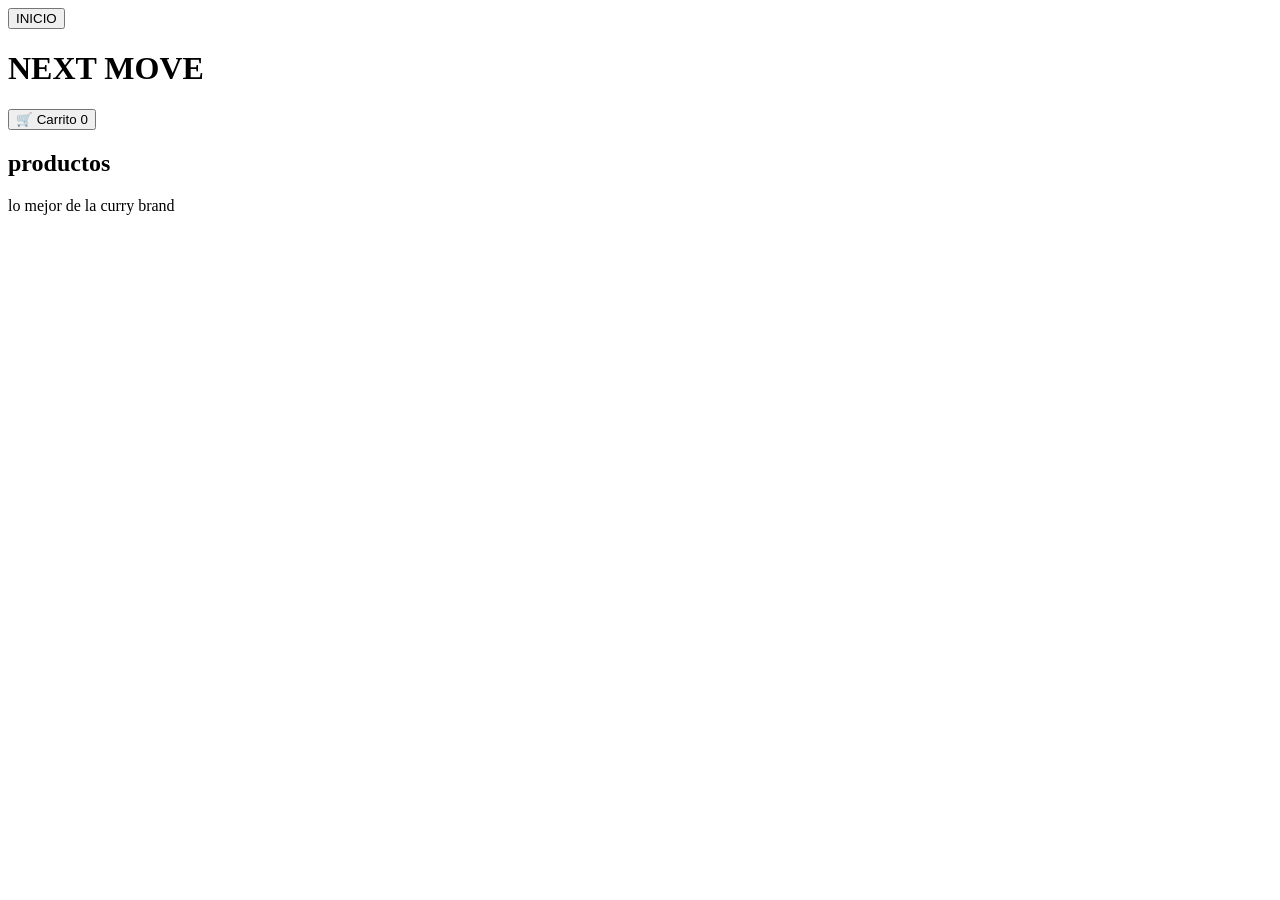
==== galeria.html @ 404113a7 "Add files via upload" ====
<html lang="es">
<head>
  <meta charset="UTF-8" />
  <meta name="viewport" content="width=device-width, initial-scale=1.0" />
  <title>curry brand</title>
 <link rel="stylesheet" href="css/galeria.css">
</head>

<body>
 
  <header>

    <button id="btn-inicio" onclick="window.location.href='index.html';" >INICIO</button>


    <h1>NEXT MOVE</h1>
    <button id="btn-carrito">
      🛒 Carrito
      <span id="contador-badge">0</span>
    </button>

  </header>
 

  <main>
    <div class="seccion-titulo">
      <h2>productos </h2>
      <p>lo mejor de la curry brand </p>
    </div>


    
    <div id="galeria"></div>
  </main>
    <script src="js/data.js"></script>
  <script src="js/galeria.js"></script>
  
</body>
</html>
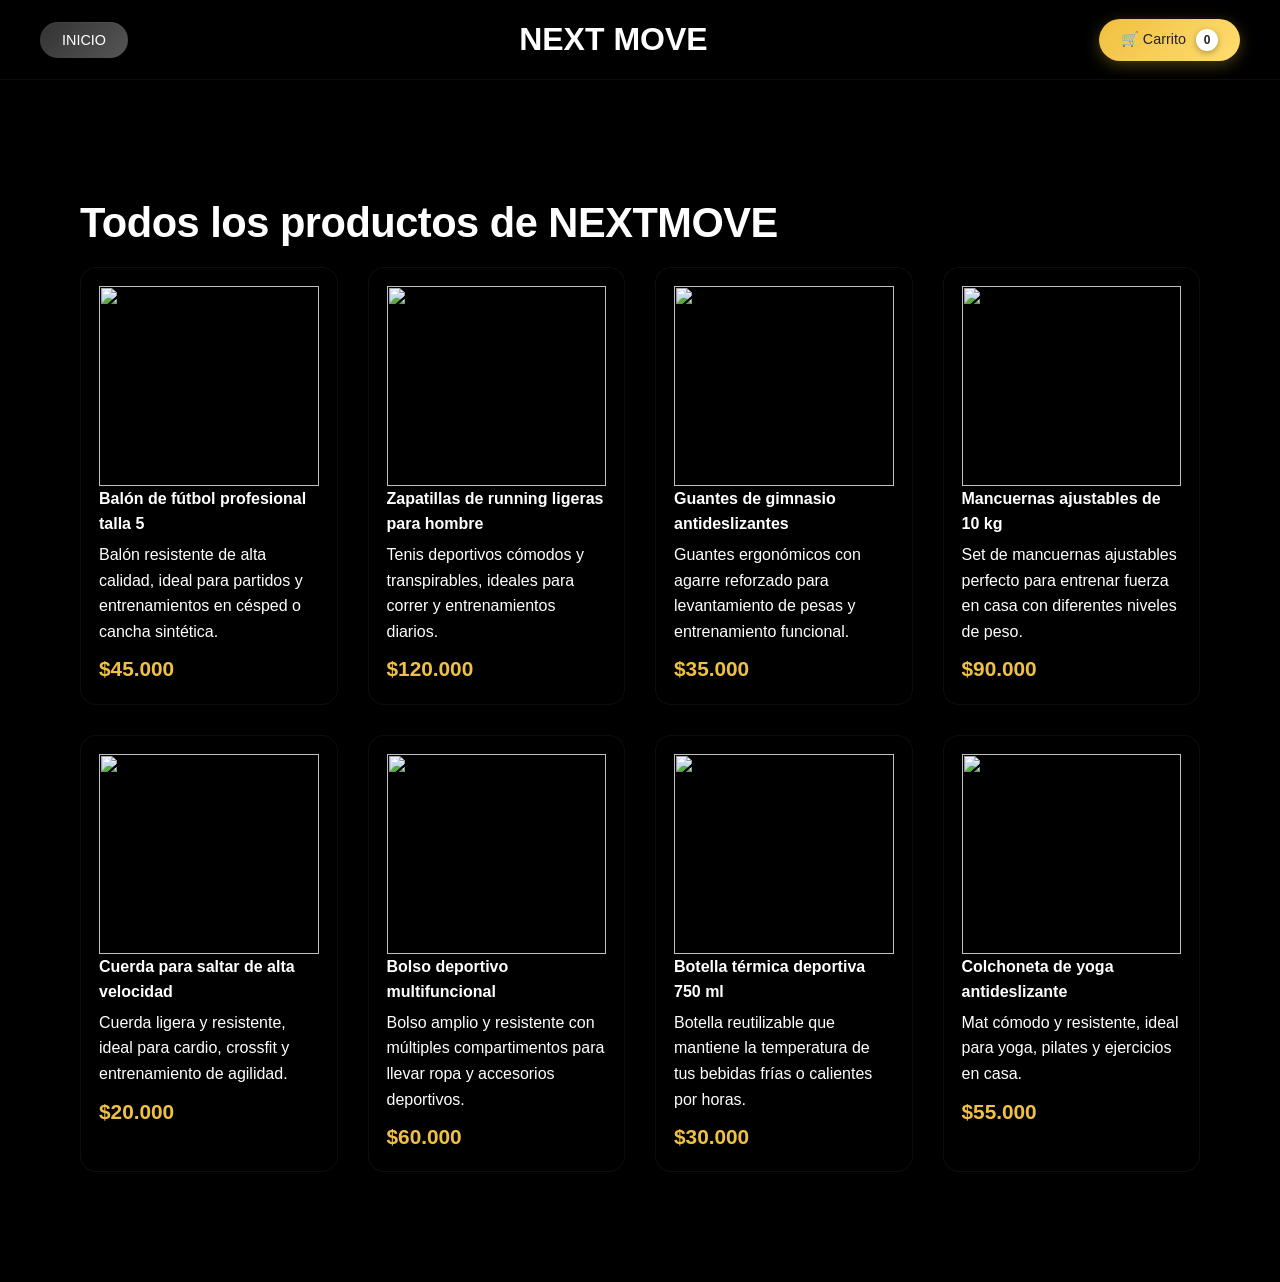
==== commit 315cae8d: "LPLP" ====
--- a/galeria.html
+++ b/galeria.html
@@ -24,8 +24,7 @@
 
   <main>
     <div class="seccion-titulo">
-      <h2>productos </h2>
-      <p>lo mejor de la curry brand </p>
+      <h2>Todos los productos de NEXTMOVE </h2>
     </div>
 
 
--- a/css/galeria.css
+++ b/css/galeria.css
@@ -0,0 +1,242 @@
+/* RESET */
+*, *::before, *::after {
+  box-sizing: border-box;
+  margin: 0;
+  padding: 0;
+}
+
+/* VARIABLES */
+:root {
+  --color-fondo: #000000;
+  --color-fondo-sec: #000000;
+  --color-superficie: rgb(0, 0, 0);
+  --color-texto: #ffffff;
+  --color-secundario: #cccccc;
+  --color-acento: #f0c040;
+
+  --sombra: 0 10px 30px rgba(0,0,0,0.5);
+  --radio: 16px;
+}
+
+/* BODY */
+body {
+  font-family: 'Segoe UI', sans-serif;
+  background: linear-gradient(135deg, var(--color-fondo), var(--color-fondo-sec));
+  color: var(--color-texto);
+  line-height: 1.6;
+  -webkit-font-smoothing: antialiased;
+}
+
+/* HEADER */
+header {
+  position: sticky;
+  top: 0;
+  width: 100%;
+  background: rgba(0, 0, 0, 0.75);
+  backdrop-filter: blur(14px);
+  padding: 14px 40px;
+  display: flex;
+  justify-content: space-between;
+  align-items: center;
+  z-index: 100;
+  box-shadow: 0 6px 25px rgba(0,0,0,0.6);
+  border-bottom: 1px solid rgba(255,255,255,0.05);
+}
+
+/* BOTONES BASE */
+#btn-carrito,
+#btn-inicio {
+  display: flex;
+  align-items: center;
+  gap: 10px;
+  padding: 10px 22px;
+  border-radius: 50px;
+  border: none;
+  font-size: 0.9rem;
+  cursor: pointer;
+  transition: all 0.25s ease;
+  font-weight: 500;
+}
+
+/* BOTÓN INICIO */
+#btn-inicio {
+  background: linear-gradient(135deg, #333, #555);
+  color: white;
+  box-shadow: inset 0 1px 0 rgba(255,255,255,0.05);
+}
+
+#btn-inicio:hover {
+  background: var(--color-acento);
+  color: #222;
+  transform: translateY(-2px);
+  box-shadow: 0 8px 20px rgba(0,0,0,0.4);
+}
+
+/* BOTÓN CARRITO */
+#btn-carrito {
+  background: linear-gradient(135deg, #f0c040, #ffdd70);
+  color: #222;
+  box-shadow: 0 4px 15px rgba(240,192,64,0.3);
+}
+
+#btn-carrito:hover {
+  transform: translateY(-2px) scale(1.05);
+  box-shadow: 0 8px 25px rgba(240,192,64,0.5);
+}
+
+/* BADGE */
+#contador-badge {
+  background: white;
+  color: #222;
+  border-radius: 50%;
+  width: 22px;
+  height: 22px;
+  font-size: 0.75rem;
+  display: flex;
+  align-items: center;
+  justify-content: center;
+  font-weight: bold;
+  box-shadow: 0 2px 6px rgba(0,0,0,0.3);
+}
+
+/* MAIN */
+main {
+  padding: 110px 40px;
+  max-width: 1200px;
+  margin: auto;
+}
+
+/* TITULO */
+.seccion-titulo h2 {
+  font-size: 2.6rem;
+  margin-bottom: 10px;
+  letter-spacing: -0.5px;
+}
+
+.seccion-titulo p {
+  color: #bbb;
+}
+
+/* GRID */
+#galeria {
+  display: grid;
+  grid-template-columns: repeat(auto-fill, minmax(240px, 1fr));
+  gap: 30px;
+}
+
+/* CARD */
+.card {
+  background: rgba(0,0,0,0.55);
+  backdrop-filter: blur(8px);
+  border-radius: var(--radio);
+  overflow: hidden;
+  box-shadow: var(--sombra);
+  transition: all 0.35s ease;
+  border: 1px solid rgba(255,255,255,0.05);
+}
+
+.card:hover {
+  transform: translateY(-10px) scale(1.01);
+  box-shadow: 0 25px 60px rgba(0,0,0,0.8);
+}
+
+/* IMAGEN */
+.card-img {
+  width: 100%;
+  height: 200px;
+  object-fit: cover;
+  transition: transform 0.5s ease;
+}
+
+.card:hover .card-img {
+  transform: scale(1.08);
+}
+
+/* CONTENIDO */
+.card-body {
+  padding: 18px;
+}
+
+.card-nombre {
+  font-weight: 600;
+  margin-bottom: 5px;
+}
+
+.card-descripcion {
+  font-size: 0.85rem;
+  color: #bbb;
+  line-height: 1.4;
+}
+
+.card-precio {
+  color: var(--color-acento);
+  font-size: 1.3rem;
+  font-weight: bold;
+  margin-top: 8px;
+}
+
+/* ACCIONES */
+.card-acciones {
+  padding: 15px;
+  display: flex;
+  align-items: center;
+  gap: 10px;
+}
+
+/* BOTONES + / - */
+.btn-sumar,
+.btn-restar {
+  width: 32px;
+  height: 32px;
+  border-radius: 50%;
+  border: none;
+  background: #2a2a2a;
+  color: white;
+  cursor: pointer;
+  transition: all 0.25s ease;
+}
+
+.btn-sumar:hover {
+  background: #0f5132;
+  transform: scale(1.1);
+}
+
+.btn-restar:hover {
+  background: #7f1d1d;
+  transform: scale(1.1);
+}
+
+/* BOTON AGREGAR */
+.btn-agregar {
+  margin-left: auto;
+  background: linear-gradient(135deg, #f0c040, #ffdd70);
+  color: #222;
+  border: none;
+  padding: 8px 18px;
+  border-radius: 50px;
+  cursor: pointer;
+  transition: all 0.3s ease;
+  font-weight: 600;
+  box-shadow: 0 4px 15px rgba(240,192,64,0.3);
+}
+
+.btn-agregar:hover {
+  transform: translateY(-2px) scale(1.05);
+  box-shadow: 0 10px 25px rgba(240,192,64,0.5);
+}
+
+/* MICRO-INTERACCIONES */
+button:active {
+  transform: scale(0.96);
+}
+
+/* RESPONSIVE */
+@media (max-width: 768px) {
+  main {
+    padding: 100px 20px;
+  }
+
+  .seccion-titulo h2 {
+    font-size: 2rem;
+  }
+}
